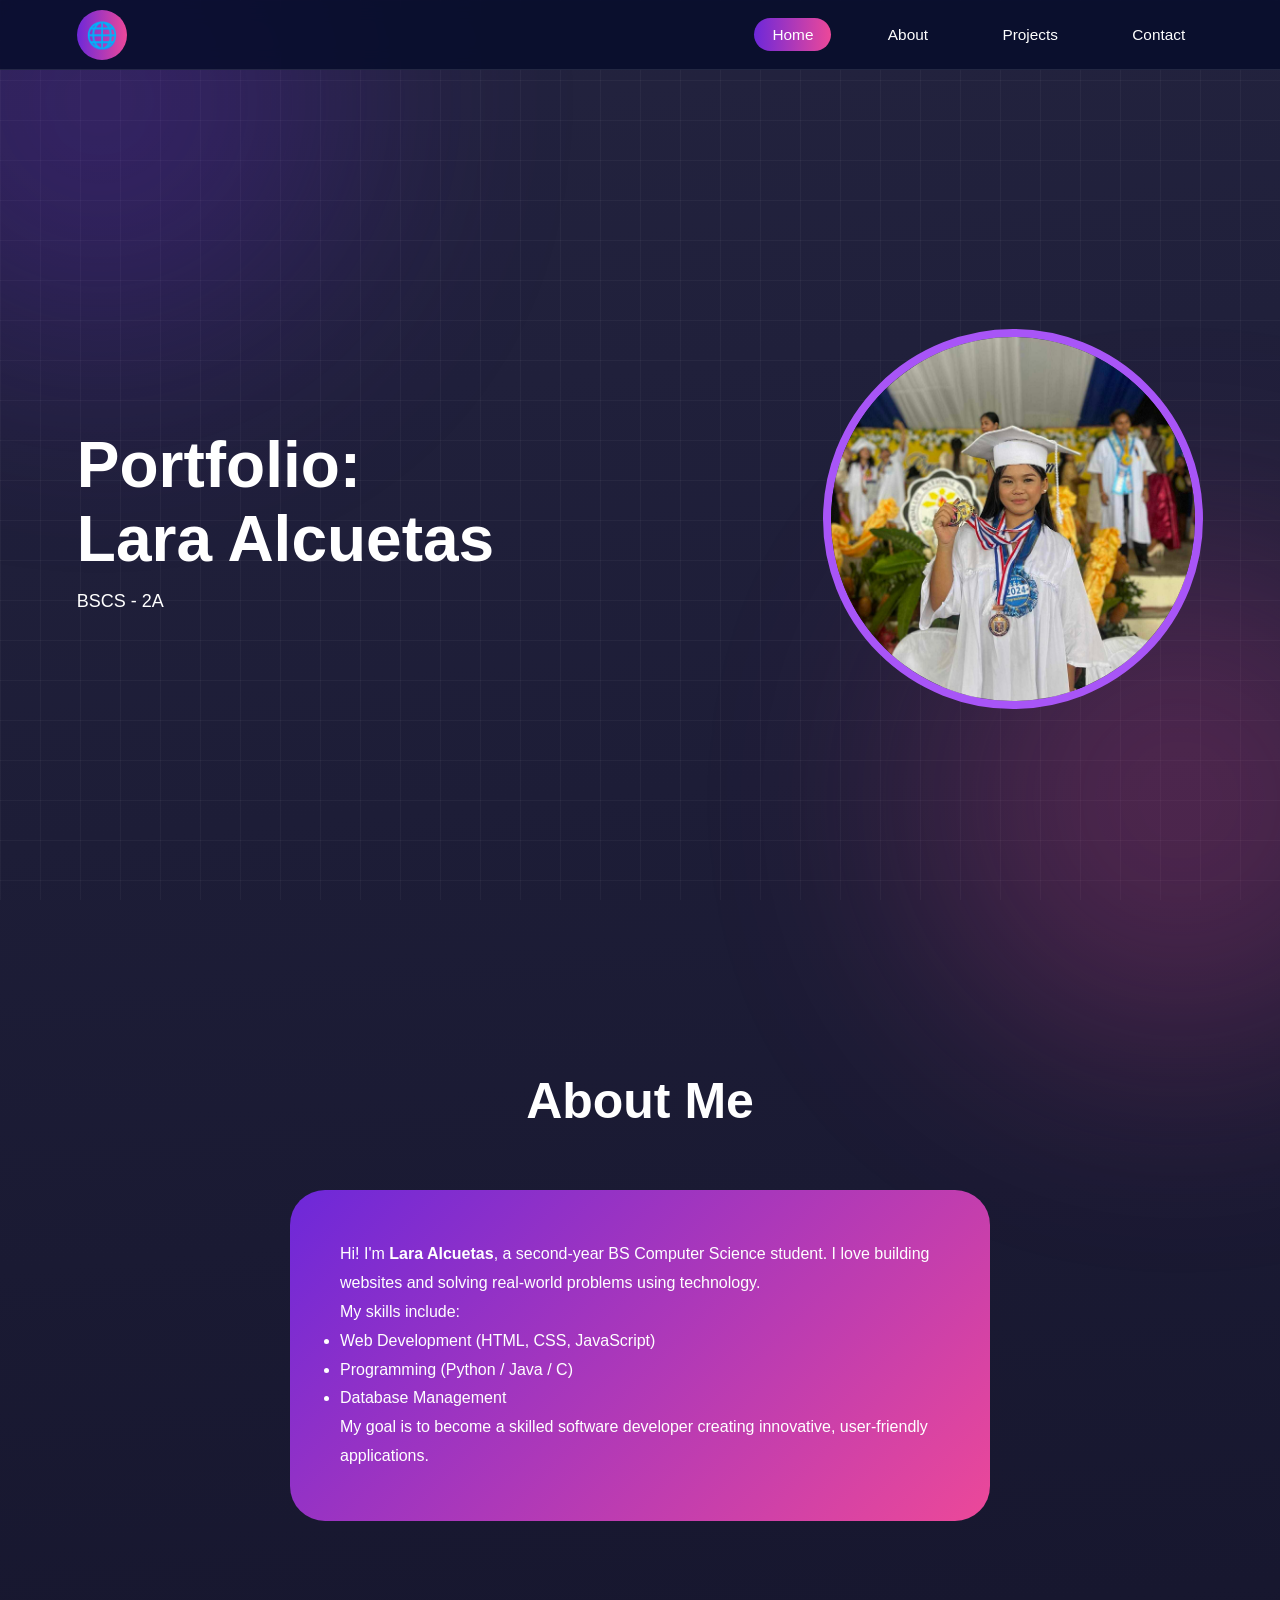
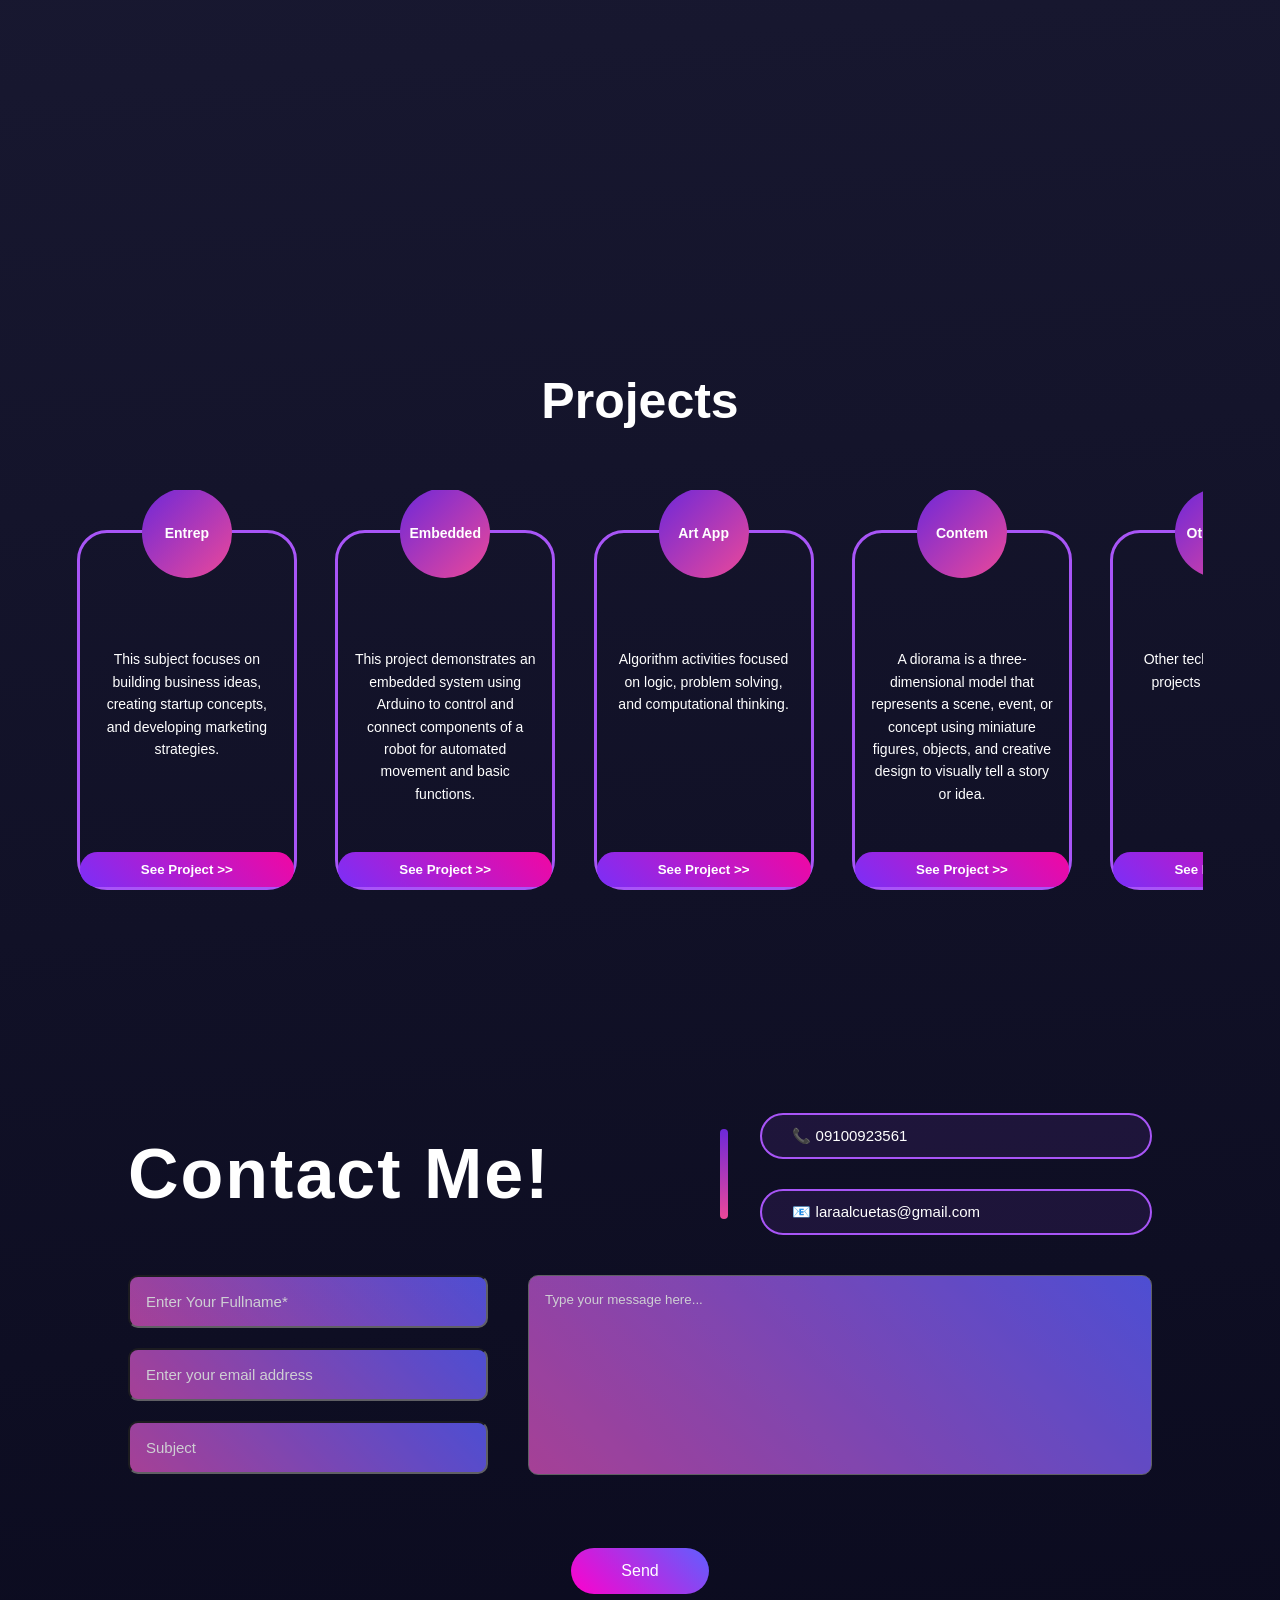
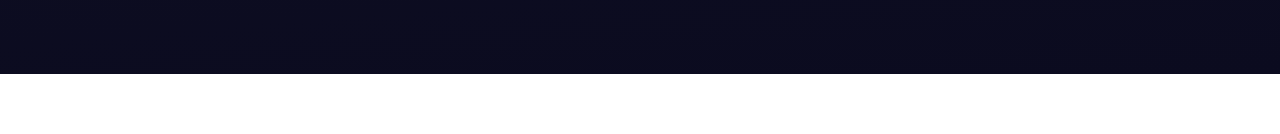
==== index.html @ c8b5db1b "Add files via upload" ====
<!DOCTYPE html>
<html lang="en">
<head>
  <meta charset="UTF-8">
  <meta name="viewport" content="width=device-width, initial-scale=1.0">
  <meta http-equiv="X-UA-Compatible" content="ie=edge">
  <title>Portfolio - Lara Alcuetas</title>
  <link rel="icon" href="lara.jpg" type="image/x-icon">
  <link rel="stylesheet" href="style.css">
</head>

<body>

<!-- Background Effects -->
<div class="bg-blur bg1"></div>
<div class="bg-blur bg2"></div>
<div class="bg-grid"></div>


<!-- Scroll Progress -->
<div id="progress-bar"></div>

<!-- NAVBAR -->
<header class="navbar">
  <div class="logo">
    <div class="logo-circle">🌐</div>
  </div>

  <nav>
    <ul class="nav-links">
      <li><a href="#home">Home</a></li>
      <li><a href="#about">About</a></li>
      <li><a href="#projects">Projects</a></li>
      <li><a href="#contact">Contact</a></li>
    </ul>
  </nav>
</header>

<!-- HOME -->
<section id="home" class="home reveal">
  <div class="home-text">
    <h1>Portfolio:<br><span id="typing-name"></span></h1>
    <p class="course">BSCS - 2A</p>
  </div>

  <div class="home-image">
    <img src="lara.jpg" alt="Lara">
  </div>
</section>

<!-- ABOUT -->
<section id="about" class="about-page reveal">
  <h1 class="section-title">About Me</h1>

  <div class="about-card">
    <p>
      Hi! I'm <strong>Lara Alcuetas</strong>, a second-year BS Computer Science student.
      I love building websites and solving real-world problems using technology.
    </p>

    <p>My skills include:</p>
    <ul>
      <li>Web Development (HTML, CSS, JavaScript)</li>
      <li>Programming (Python / Java / C)</li>
      <li>Database Management</li>
    </ul>

    <p>
      My goal is to become a skilled software developer creating innovative,
      user-friendly applications.
    </p>
  </div>
</section>

<!-- PROJECTS -->
<section id="projects" class="projects-page reveal">
  <h1 class="section-title">Projects</h1>

  <div class="project-scroll">

    <!-- ENTREPRENEUR -->
    <div class="project-card">
      <div class="subject-circle">Entrep</div>

      <p class="project-short-desc">
        This subject focuses on building business ideas,
        creating startup concepts, and developing marketing strategies.
      </p>

      <button class="see-btn" onclick="openProject('entrep')">
        See Project >>
      </button>
    </div>

    <!-- EMBEDDED -->
    <div class="project-card">
      <div class="subject-circle">Embedded</div>

      <p class="project-short-desc">
        This project demonstrates an embedded system using 
        Arduino to control and connect components of a robot 
        for automated movement and basic functions.
      </p>

      <button class="see-btn" onclick="openProject('embedded')">
        See Project >>
      </button>
    </div>

    <!-- Artapp -->
    <div class="project-card">
      <div class="subject-circle">Art App</div>

      <p class="project-short-desc">
        Algorithm activities focused on logic,
        problem solving, and computational thinking.
      </p>

      <button class="see-btn" onclick="openProject('artapp')">
        See Project >>
      </button>
    </div>

    <!-- DISCRETE -->
    <div class="project-card">
      <div class="subject-circle">Contem</div>

      <p class="project-short-desc">
       A diorama is a three-dimensional model that represents a 
       scene, event, or concept using miniature figures, objects, 
       and creative design to visually tell a story or idea.
      </p>

      <button class="see-btn" onclick="openProject('contem')">
        See Project >>
      </button>
    </div>

    <!-- RANDOM -->
    <div class="project-card">
      <div class="subject-circle">Other Sub</div>

      <p class="project-short-desc">
        Other technology related projects and activities.
      </p>

      <button class="see-btn" onclick="openProject('random')">
        See Project >>
      </button>
    </div>

  </div>
</section>

<!-- PROJECT MODAL -->
<div id="projectModal" class="project-modal">

  <div class="project-content">

    <span class="close-btn" onclick="closeProject()">← Back</span>

    <!-- SIDEBAR -->
    <div class="project-sidebar">

      <h2 id="projectTitle" class="project-title">
        Project
      </h2>

      <ul>
        <li>Select a project</li>
      </ul>

    </div>

    <!-- MAIN DISPLAY -->
    <div class="project-display" id="projectDisplay">
      Select an item to view.
    </div>

  </div>

</div>

<!-- CONTACT -->
<section id="contact" class="contact-page reveal">

<div class="contact-top">
      <h1>Contact Me!</h1>
      <div class="contact-divider"></div>

      <div class="contact-info">
        <div class="info-box">📞 09100923561</div>
        <div class="info-box">📧 laraalcuetas@gmail.com</div>
      </div>
  </div>

      <form class="contact-form" action="https://formsubmit.co/laraalcuetas@gmail.com" method="POST">

        <div class="form-left">
          <input type="text" name="name" required placeholder="Enter Your Fullname*">
          <input type="email" name="email" required placeholder="Enter your email address">
          <input type="text" name="subject" required placeholder="Subject">
        </div>

        <div class="form-right">
          <textarea name="message" required placeholder="Type your message here..."></textarea>
        </div>

        <input type="hidden" name="_captcha" value="false">
        <input type="hidden" name="_template" value="table">
        <input type="hidden" name="_next" value="http://127.0.0.1:5500/portfolio/thanks.html">

        <button type="submit" class="submit-btn">Send</button>

      </form>


 
</section>

<script src="script.js"></script>

</body>
</html>
---- style.css ----
/* ===============================
   GLOBAL
================================= */

* {
  margin: 0;
  padding: 0;
  box-sizing: border-box;
  font-family: Arial, sans-serif;
}

html {
  scroll-behavior: smooth;
  font-size: clamp(14px, 1vw, 18px);
}

body {
  background: linear-gradient(175deg, #23233f, #0b0b1f);
  color: white;
  overflow-x: hidden;
}

img {
  max-width: 100%;
  height: auto;
}

/* Progress Bar */

#progress-bar {
  position: fixed;
  top: 0;
  left: 0;
  height: 4px;
  background: linear-gradient(90deg, #6d28d9, #ec4899);
  width: 0%;
  z-index: 2000;
}

/* ===============================
   NAVBAR (Fluid Shrink)
================================= */

.navbar {
  display: flex;
  justify-content: space-between;
  align-items: center;
  padding: clamp(10px, 2vw, 20px) clamp(20px, 6vw, 80px);
  position: sticky;
  top: 0;
  width: 100%;
  height: 70px;
  background: rgba(7, 12, 43, 0.85);
  backdrop-filter: blur(10px);
  border-bottom: 1px solid rgba(255,255,255,0.1);
  z-index: 1000;
}

.logo-circle {
  width: clamp(40px, 4vw, 50px);
  height: clamp(40px, 4vw, 50px);
  background: linear-gradient(90deg, #6d28d9, #ec4899);
  border-radius: 50%;
  display: flex;
  align-items: center;
  justify-content: center;
  font-weight: bold;
  font-size: clamp(18px, 2vw, 85px);
}

.nav-links {
  list-style: none;
  display: flex;
  gap: clamp(10px, 3vw, 40px);
}

.nav-links a {
  text-decoration: none;
  color: white;
  padding: clamp(4px, 1vw, 8px) clamp(8px, 2vw, 18px);
  border-radius: 25px;
  font-size: clamp(12px, 1.2vw, 16px);
  transition: 0.3s ease;
  white-space: nowrap;
}

.nav-links a:hover {
  background: rgba(255,255,255,0.1);
}

.nav-links a.active {
  background: linear-gradient(90deg, #6d28d9, #ec4899);
}

/* ===============================
   SECTIONS
================================= */

section {
  scroll-margin-top: 100px;
  padding: clamp(60px, 8vw, 120px) clamp(20px, 6vw, 80px);
}

/* ===============================
   HOME
================================= */

.home {
  display: flex;
  justify-content: space-between;
  align-items: center;
  min-height: 100vh;
  gap: clamp(20px, 4vw, 40px);
}

.home-text h1 {
  font-size: clamp(32px, 5vw, 70px);
}

.course {
  font-size: clamp(14px, 1.5vw, 18px);
  margin-top: 15px;
}

.home-image img {
  width: 100%;
  max-width: 380px;
  aspect-ratio: 1 / 1;
  border-radius: 50%;
  border: 8px solid #a855f7;
  object-fit: cover;
}

/* ===============================
   ABOUT
================================= */

.about-page {
  min-height: 100vh;
}

.section-title {
  text-align: center;
  font-size: clamp(28px, 4vw, 50px);
  margin-bottom: clamp(30px, 5vw, 60px);
}

.about-card {
  max-width: 700px;
  margin: auto;
  background: linear-gradient(135deg, #6d28d9, #ec4899);
  padding: clamp(25px, 4vw, 50px);
  border-radius: 35px;
  line-height: 1.8;
  font-size: clamp(14px, 1.3vw, 16px);
}

/* ===============================
   PROJECTS
================================= */

.projects-page {
  text-align: center;
}

.project-scroll {
  display: flex;
  gap: clamp(20px, 3vw, 40px);
  overflow-x: auto;
  padding: 40px 0;
  scroll-behavior: smooth;
}

.project-card {
  min-width: clamp(220px, 25vw, 150px);
  height: clamp(360px, 45vw, 300px);
  border: 3px solid #a855f7;
  border-radius: 30px;
  position: relative;
  padding-top: 100px;
  display: flex;
  flex-direction: column;
  justify-content: space-between;
  transition: 0.3s ease;
}

.project-card:hover {
  transform: translateY(-10px);
}

.subject-circle {
  position: absolute;
  top: -45px;
  left: 50%;
  transform: translateX(-50%);
  width: clamp(60px, 10vw, 90px);
  height: clamp(60px, 10vw, 90px);
  background: linear-gradient(135deg, #6d28d9, #ec4899);
  border-radius: 50%;
  display: flex;
  align-items: center;
  justify-content: center;
  font-weight: bold;
  font-size: clamp(12px, 1.5vw, 14px);;
}

.file-list {
  display: flex;
  flex-direction: column;
  gap: 12px;
  padding: 0 20px;
}

.file-list a {
  text-decoration: none;
  color: white;
  font-weight: bold;
  font-size: clamp(12px, 1.2vw, 14px);
  transition: 0.3s;
}

.file-list a:hover {
  color: #ec4899;
}

.card-footer {
  height: 60px;
  background: linear-gradient(90deg, #6d28d9, #ec4899);
  border-radius: 0 0 23px 23px;
}

/* ===============================
   REVEAL
================================= */

.reveal {
  opacity: 0;
  transform: translateY(60px);
  transition: all 0.8s ease;
}

.reveal.active {
  opacity: 1;
  transform: translateY(0);
}

/* ===============================
   BACKGROUND
================================= */

.bg-blur {
  position: fixed;
  width: 500px;
  height: 500px;
  border-radius: 50%;
  filter: blur(120px);
  opacity: 0.25;
  z-index: -1;
  animation: floatBlob 20s ease-in-out infinite alternate;
}

.bg1 {
  background: #6d28d9;
  top: -150px;
  left: -150px;
}

.bg2 {
  background: #ec4899;
  bottom: -150px;
  right: -150px;
  animation-delay: 5s;
}

.bg-grid {
  position: fixed;
  inset: 0;
  background-image:
    linear-gradient(rgba(255,255,255,0.04) 1px, transparent 1px),
    linear-gradient(90deg, rgba(255,255,255,0.04) 1px, transparent 1px);
  background-size: 40px 40px;
  z-index: -2;
}

@keyframes floatBlob {
  0% { transform: translateY(0) translateX(0); }
  100% { transform: translateY(50px) translateX(30px); }
}

.project-short-desc {
  font-size: 14px;
  padding: 15px;
  text-align: center;
  line-height: 1.6;
}

.see-btn {
  margin-top: 15px;
  padding: 10px 20px;
  border: none;
  border-radius: 20px;
  background: linear-gradient(45deg, #7b2ff7, #f107a3);
  color: white;
  cursor: pointer;
  font-weight: bold;
}

.project-modal {
  display: none;
  position: fixed;
  inset: 0;
  background: rgba(8, 8, 8, 0.286);
  justify-content: center;
  align-items: center;
  z-index: 9999;
 
}

.project-content {
  border: 5px solid #673596;
  width: 90%;
  height: 85%;
  background: #702e8eeb;
  display: flex;
  border-radius: 10px;
  overflow: hidden;
}

.project-sidebar {
  width: 250px;
  background: linear-gradient(45deg, #7b2ff7, #f107a3);
  padding: 20px;
  color: white;
}

.project-title {
  font-size: clamp(12px, 3vw, 25px);
  justify-content: center;
  margin-bottom: 20px;
  padding: 14px;
  border-radius: 20px;
  border: #ffffffe7 4px solid;
}

.project-sidebar ul {
  list-style: none;
  padding: 0;
}

.project-sidebar li {
  padding: 10px;
  cursor: pointer;
}

.project-sidebar li:hover {
  background: rgba(255,255,255,0.2);
  border-radius: 5px;
}

.project-display {
  flex: 1;
  padding: 25px;
  display: flex;
  justify-content: center;
  align-items: center;
  color: white;
}

.project-image {
  max-width: 100%;
  max-height: 100%;
}

.project-video {
  max-width: 100%;
}

.project-pdf {
  width: 100%;
  height: 100%;
}

.close-btn {
  position: absolute;
  top: 20px;
  right: 30px;
  font-size: 20px;
  cursor: pointer;
  color: white;
}
/* CONTACT SECTION */

.contact-page{
display:grid;
grid-template-columns: 1fr;
grid-template-rows: auto auto;
padding:80px 10%;
row-gap:40px;
}

/* TOP HEADER */

.contact-top{
display:grid;
grid-template-columns: auto 10px auto;
align-items:center;
gap:30px;
}

.contact-top h1{
font-size:70px;
font-weight:600;
letter-spacing:2px;
}

/* DIVIDER */

.contact-divider{
width:8px;
height:90px;
background:linear-gradient(180deg,#6d28d9,#ec4899);
border-radius:10px;
}

/* CONTACT INFO */

.contact-info{
display:flex;
flex-direction:column;
gap:30px;
}

.info-box{
padding:12px 30px;
border:2px solid #a855f7;
border-radius:40px;
background:rgba(168,85,247,0.1);
font-size:15px;
}

/* FORM GRID */

.contact-form{
display:grid;
grid-template-columns:360px 1fr;
gap:40px;
align-items:start;
}

/* LEFT INPUTS */

.form-left{
display:flex;
flex-direction:column;
gap:20px;
}

.form-left input{
background:linear-gradient(45deg,#cd4eb4,#5f5fff);
opacity:0.8;
border-radius: 10px;
padding:16px;
color:white;
font-size:15px;
}

/* MESSAGE BOX */

.form-right textarea{
width:100%;
height:200px;
background:linear-gradient(45deg,#cd4eb4,#5f5fff);
opacity:0.8;
border-radius: 10px;
padding:16px;
color:white;
resize:none;
}

/* PLACEHOLDERS */

input::placeholder,
textarea::placeholder{
color:white;
}

/* SEND BUTTON */

.submit-btn{
grid-column:1 / span 2;
justify-self:center;
margin-top:30px;
padding:14px 50px;
border:none;
border-radius:30px;
background:linear-gradient(45deg,#ff00cc,#5f5fff);
color:white;
font-size:16px;
cursor:pointer;
transition:0.3s;
}

.submit-btn:hover{
transform:scale(1.05);
}
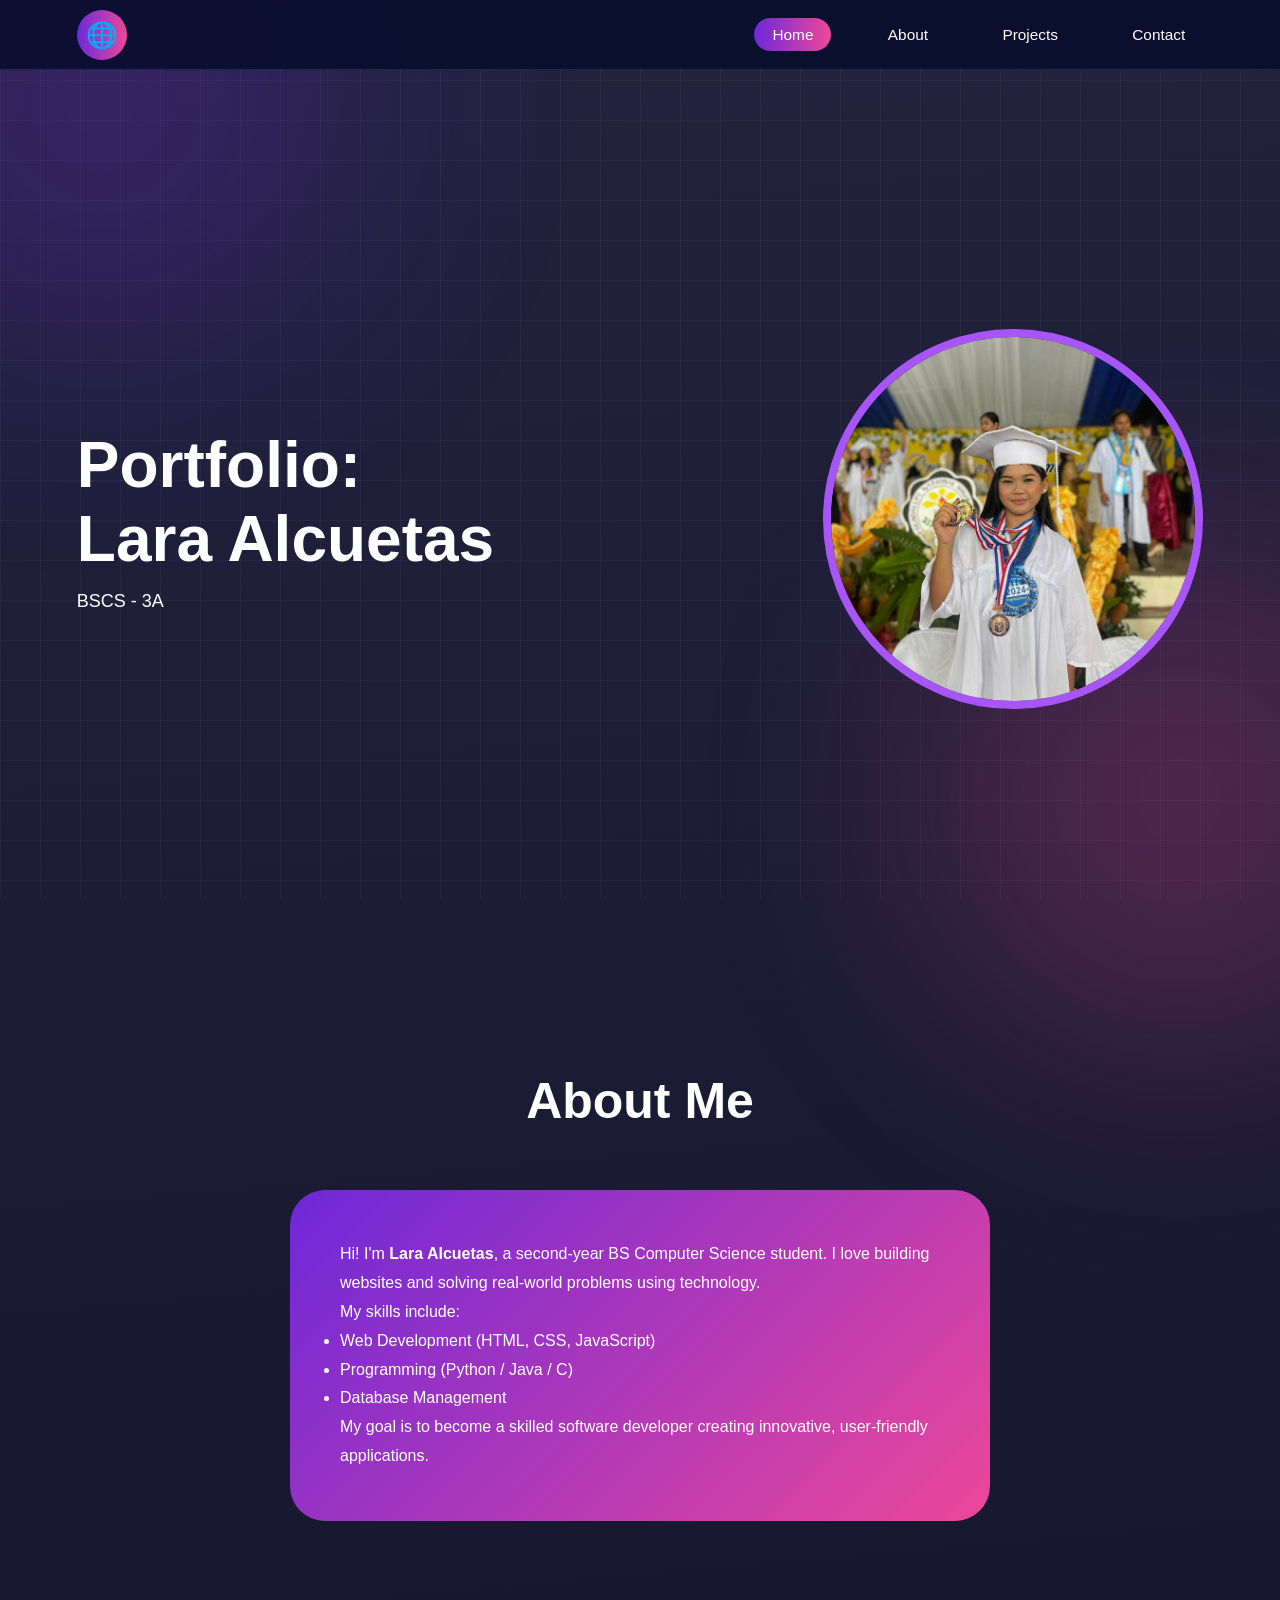
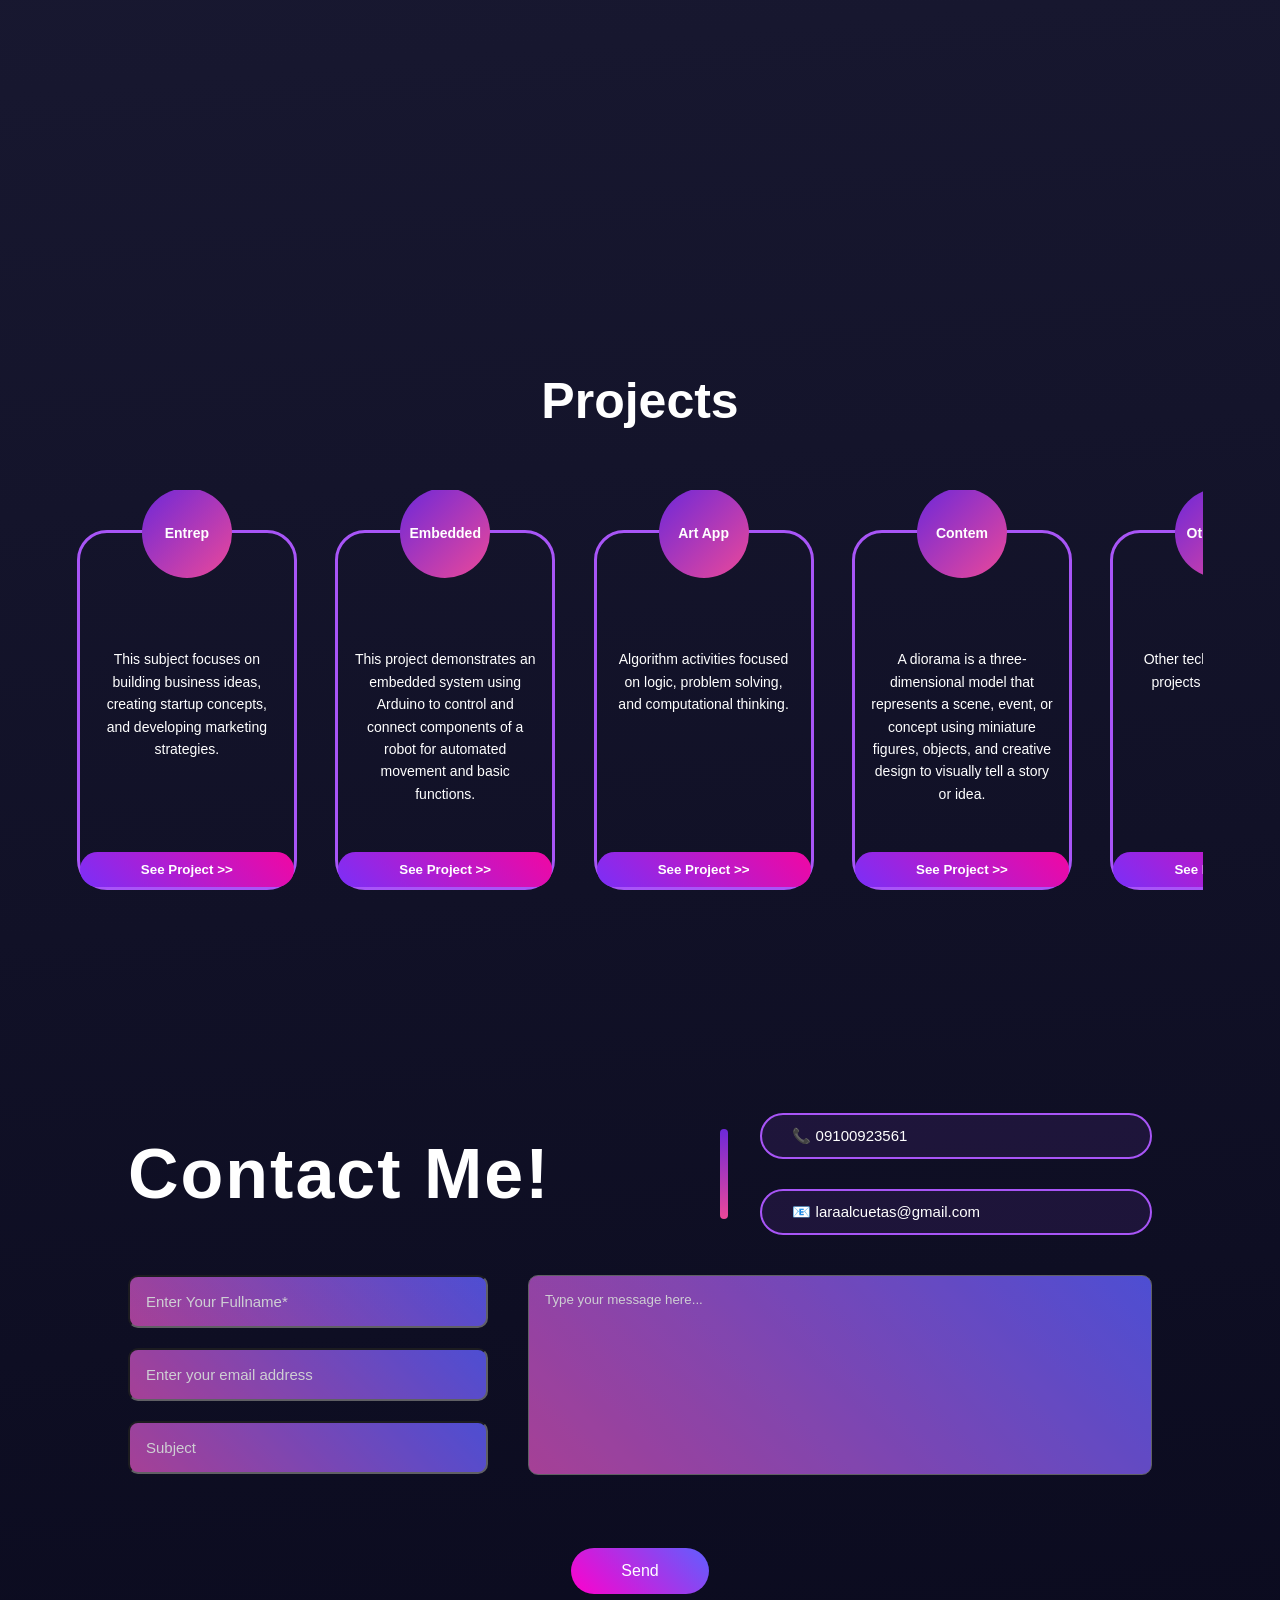
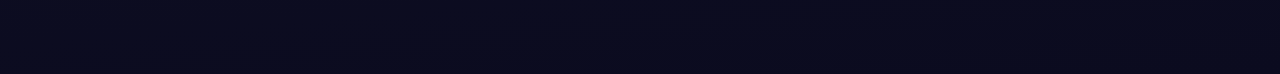
==== commit 1f20a0e0: "Revise portfolio HTML structure and content Updated the portfolio HTML structure and content, includ" ====
--- a/index.html
+++ b/index.html
@@ -40,7 +40,7 @@
 <section id="home" class="home reveal">
   <div class="home-text">
     <h1>Portfolio:<br><span id="typing-name"></span></h1>
-    <p class="course">BSCS - 2A</p>
+    <p class="course">BSCS - 3A</p>
   </div>
 
   <div class="home-image">
@@ -221,4 +221,4 @@
 <script src="script.js"></script>
 
 </body>
-</html>+</html>
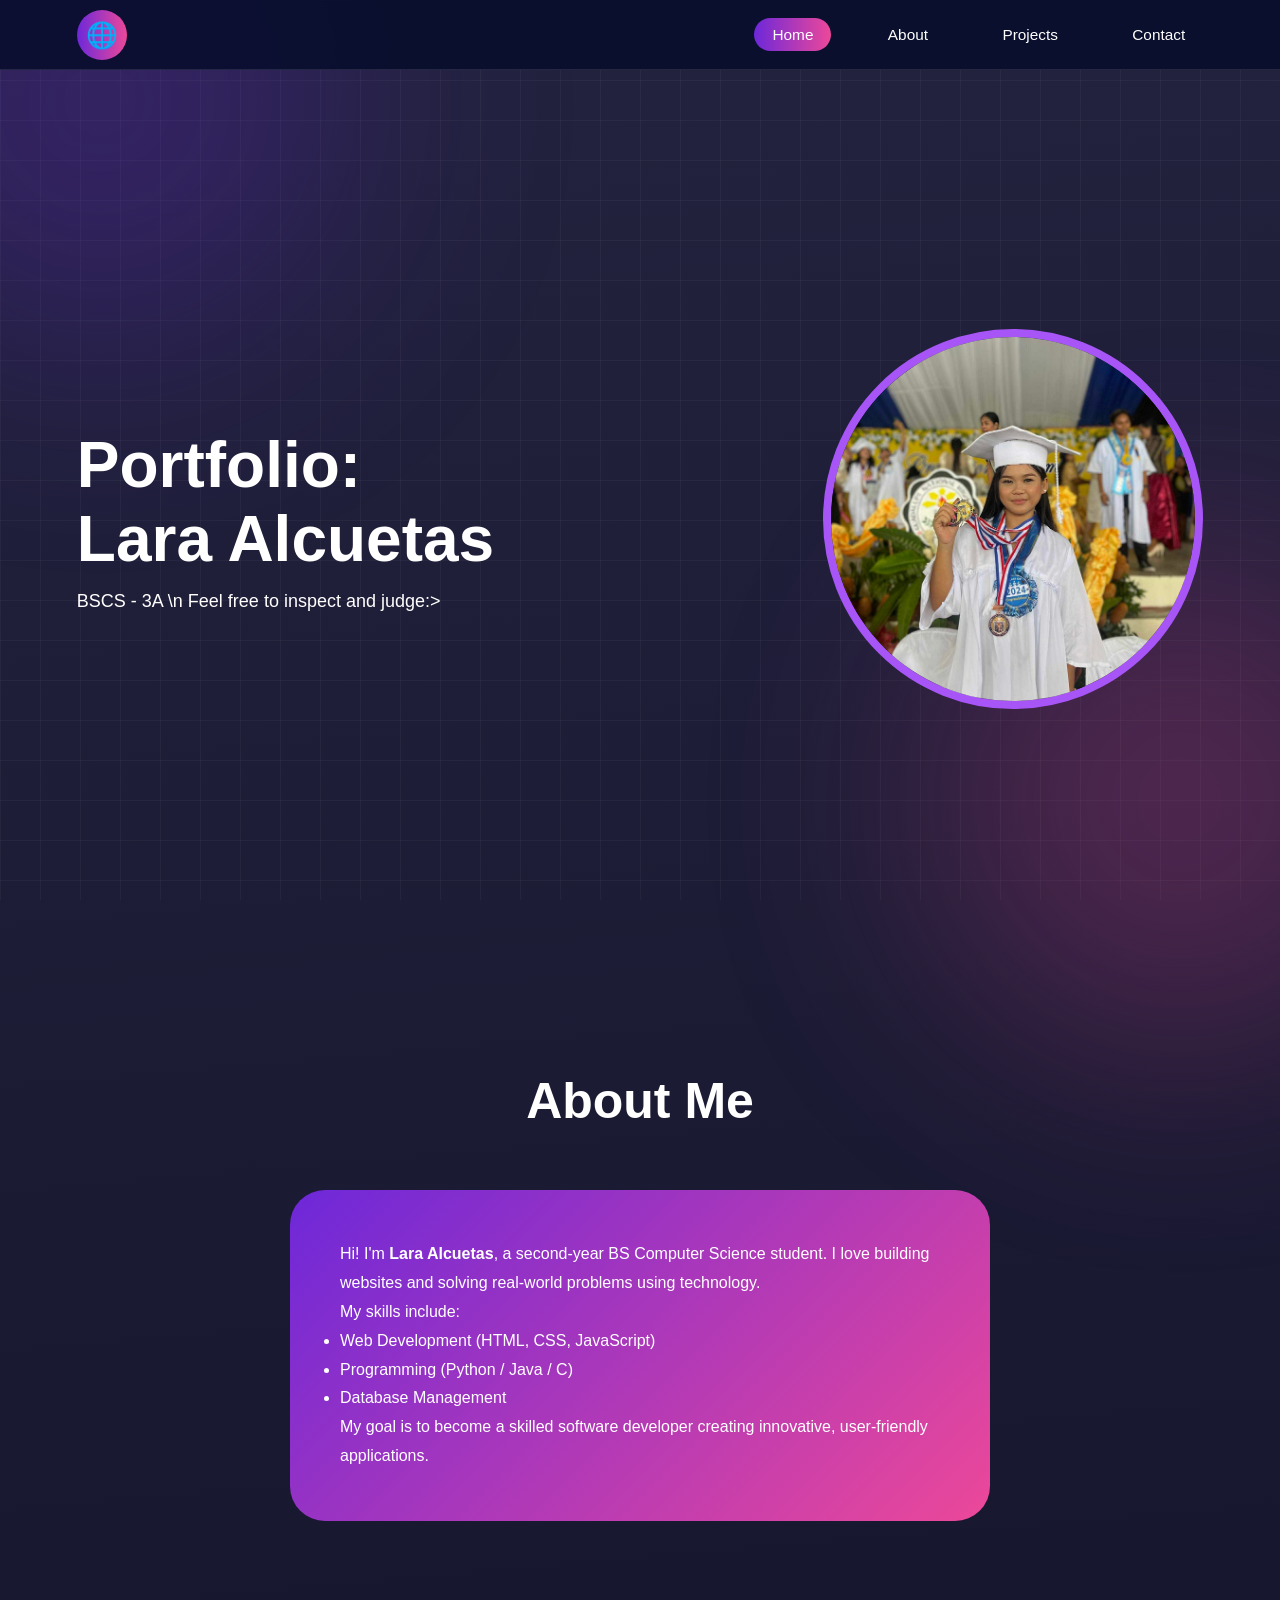
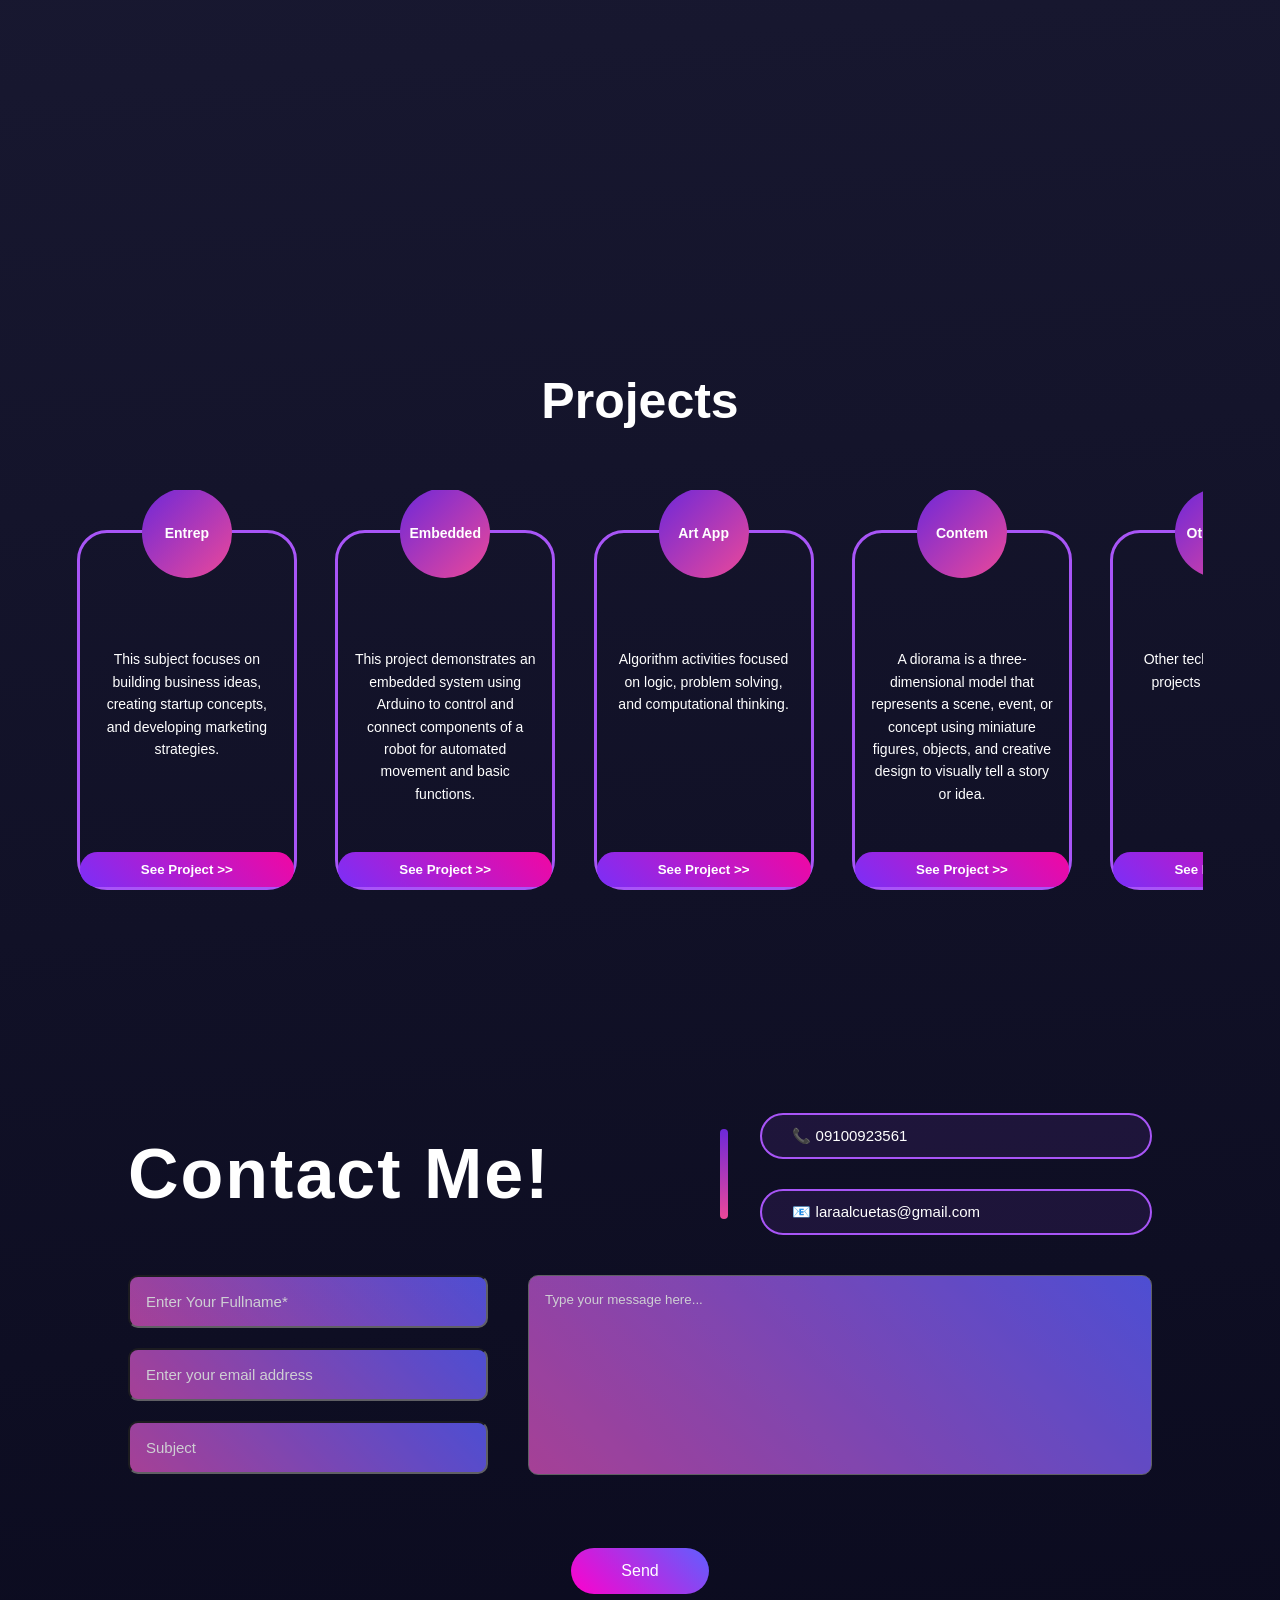
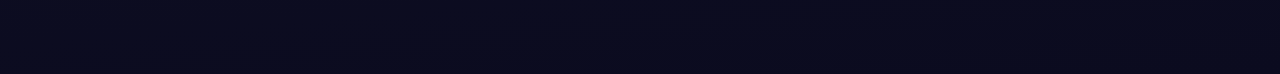
==== commit be21b7f7: "Fix HTML structure and add content" ====
--- a/index.html
+++ b/index.html
@@ -40,7 +40,7 @@
 <section id="home" class="home reveal">
   <div class="home-text">
     <h1>Portfolio:<br><span id="typing-name"></span></h1>
-    <p class="course">BSCS - 3A</p>
+    <p class="course">BSCS - 3A \n Feel free to inspect and judge:></p>
   </div>
 
   <div class="home-image">
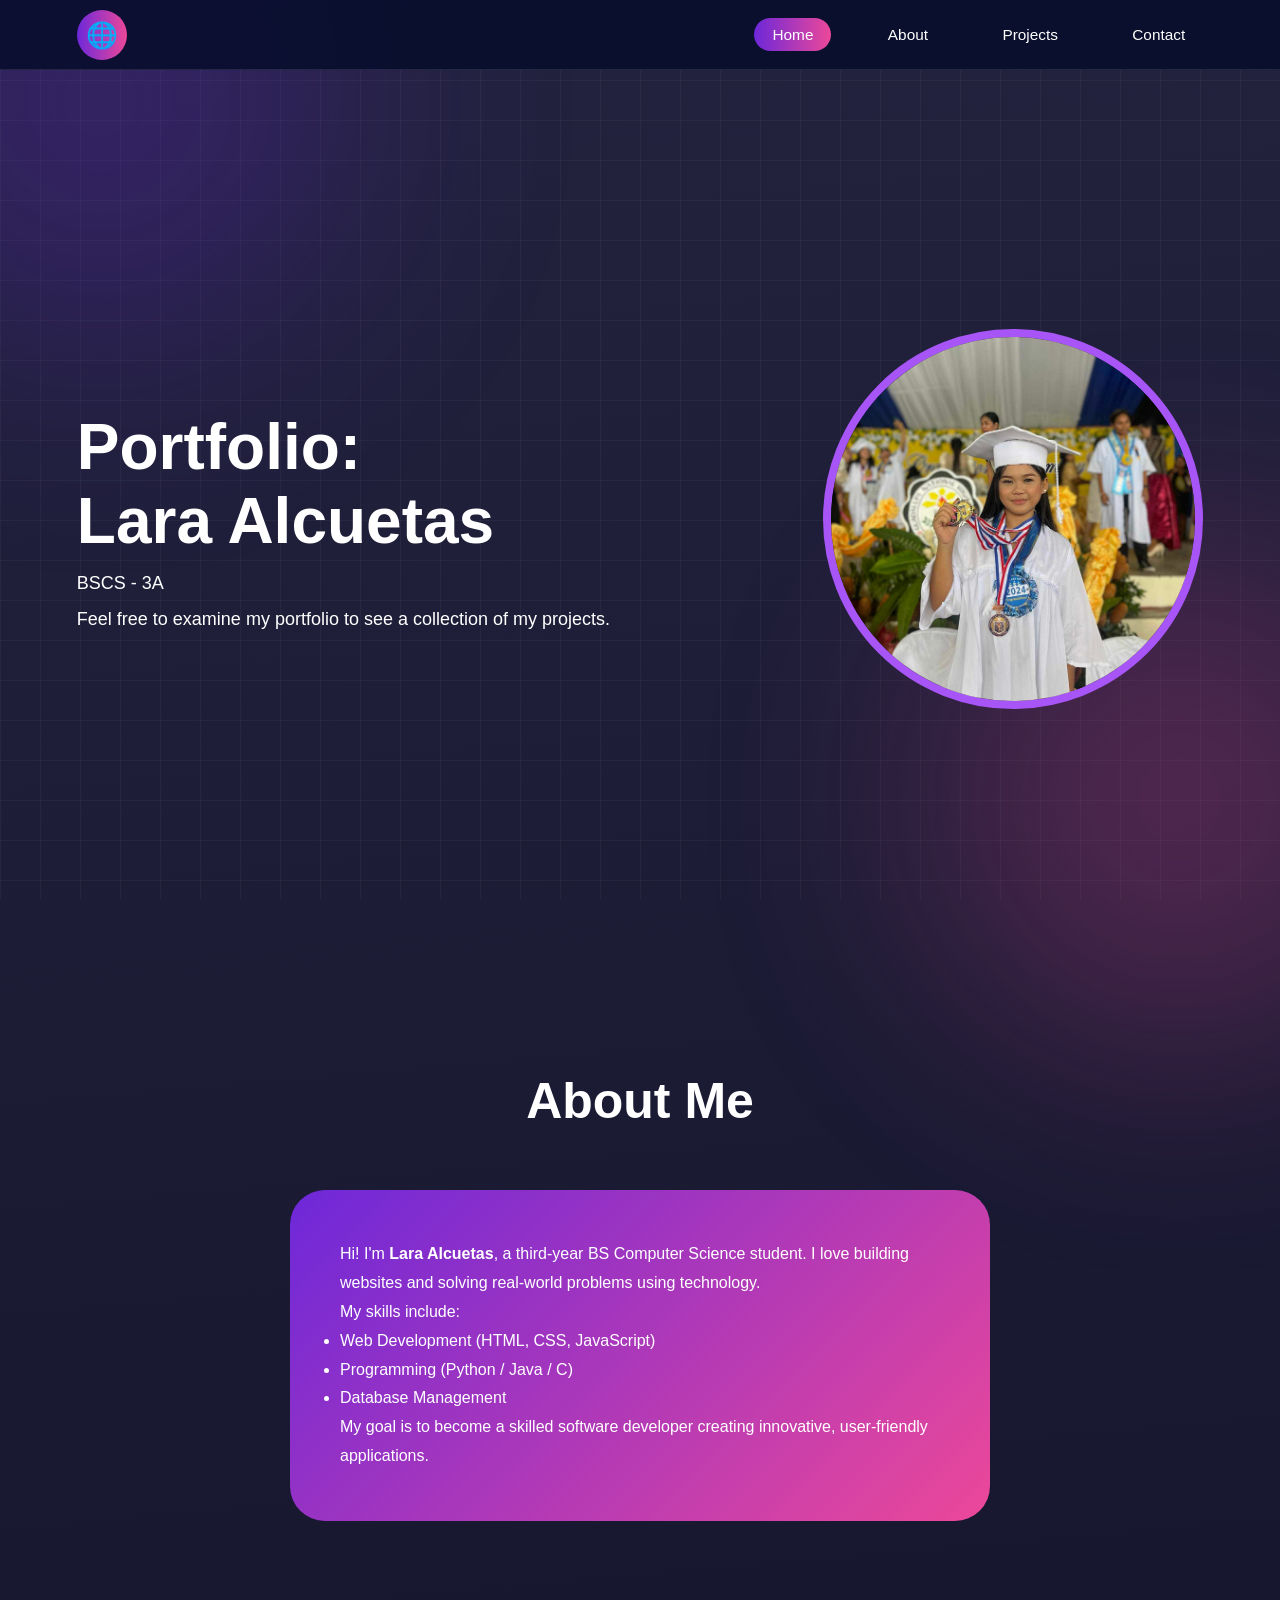
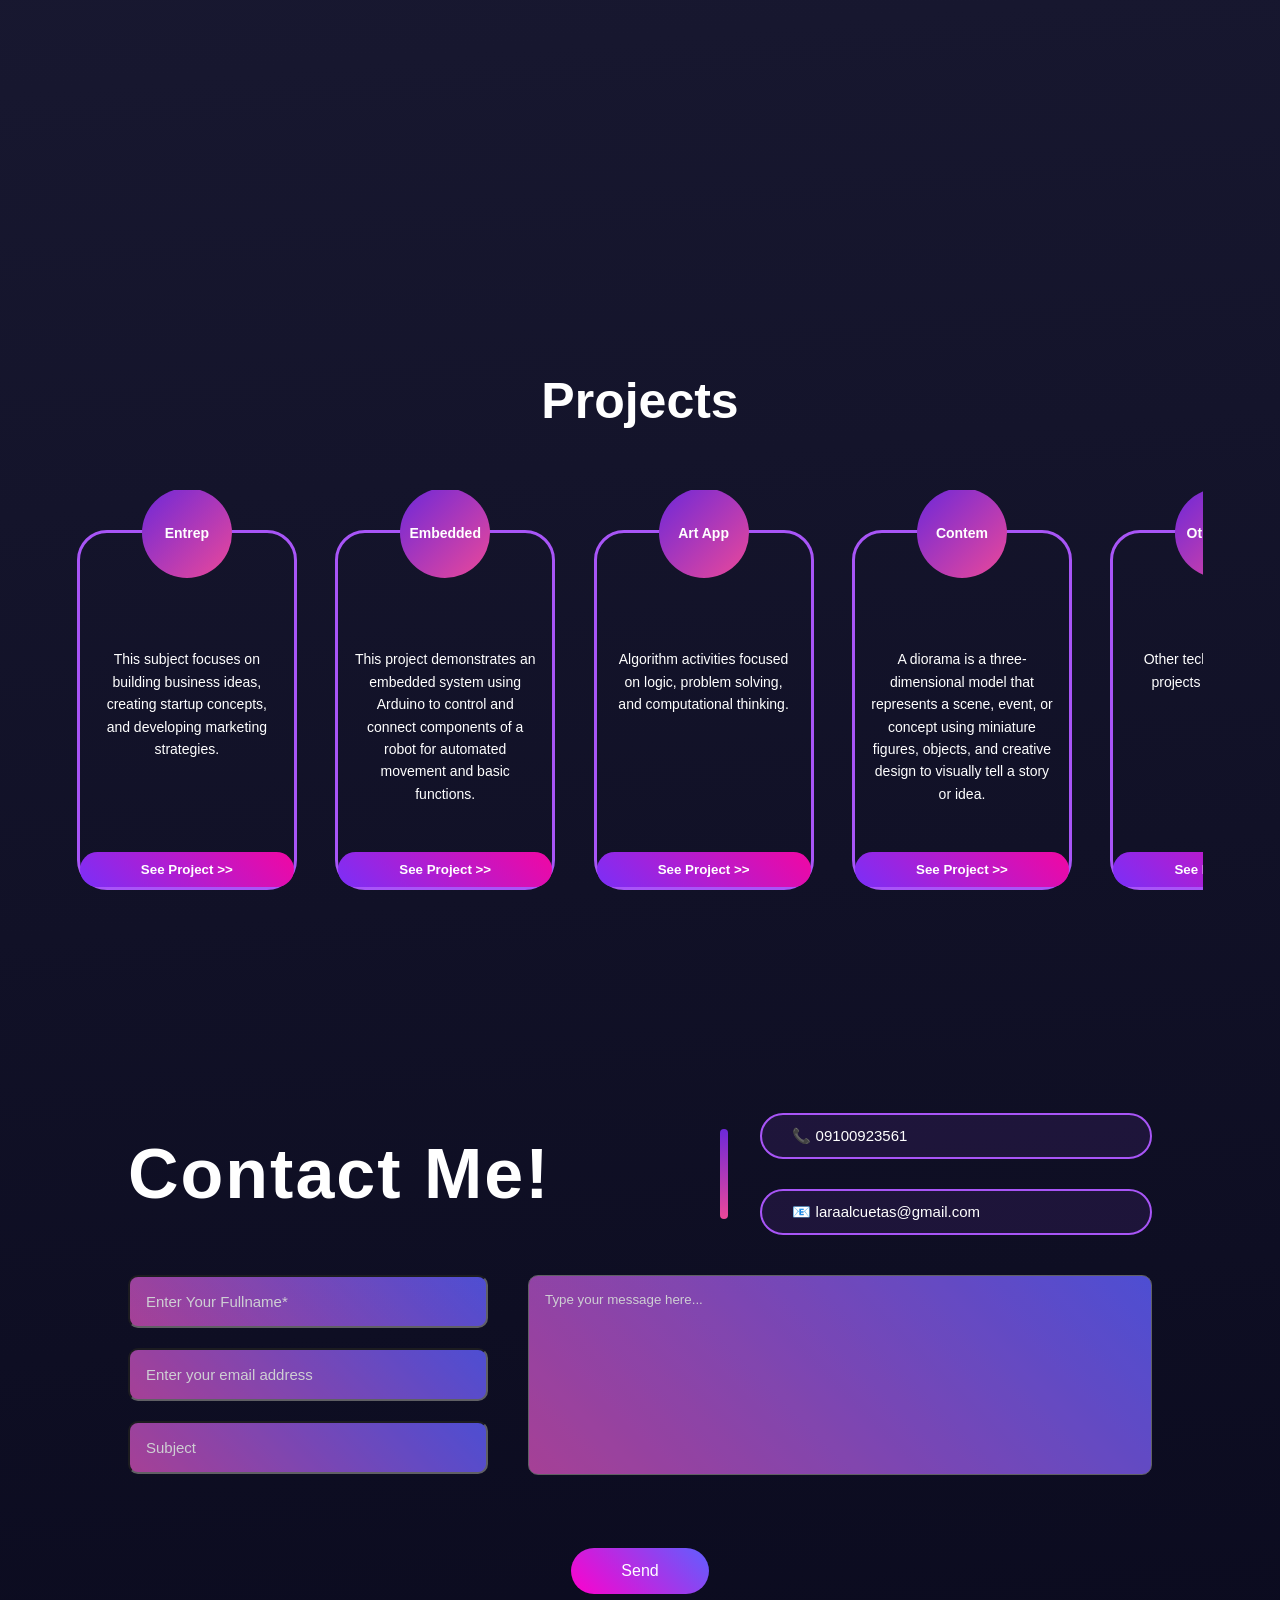
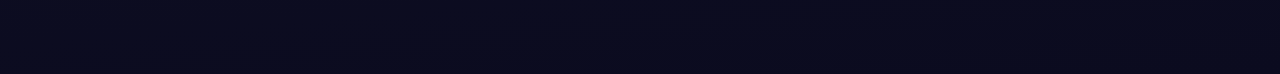
==== commit defde6cc: "Revise portfolio content and layout Updated the portfolio page content and structure." ====
--- a/index.html
+++ b/index.html
@@ -40,7 +40,8 @@
 <section id="home" class="home reveal">
   <div class="home-text">
     <h1>Portfolio:<br><span id="typing-name"></span></h1>
-    <p class="course">BSCS - 3A \n Feel free to inspect and judge:></p>
+    <p class="course">BSCS - 3A</p>
+    <p class="course">Feel free to examine my portfolio to see a collection of my projects.</p>
   </div>
 
   <div class="home-image">
@@ -54,7 +55,7 @@
 
   <div class="about-card">
     <p>
-      Hi! I'm <strong>Lara Alcuetas</strong>, a second-year BS Computer Science student.
+      Hi! I'm <strong>Lara Alcuetas</strong>, a third-year BS Computer Science student.
       I love building websites and solving real-world problems using technology.
     </p>
 
